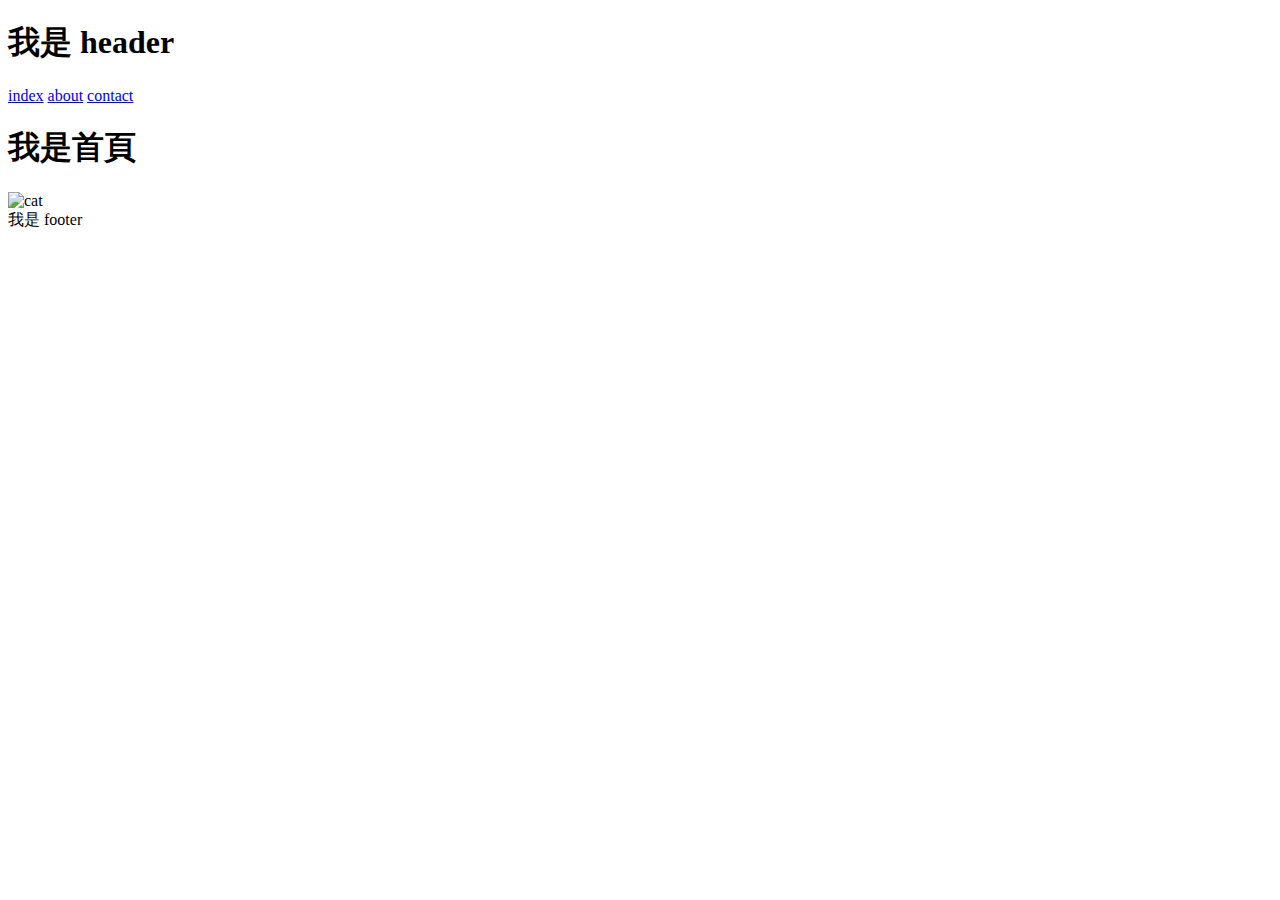
==== index.html @ 88dd93d3 "Updates" ====
<!DOCTYPE html>
<html lang="en">
  <head>
    <meta charset="UTF-8" />
    <meta http-equiv="X-UA-Compatible" content="IE=edge" />
    <meta name="viewport" content="width=device-width, initial-scale=1.0" />
    <title>index</title>
    <script type="module" crossorigin src="/2023-week4/assets/main-2d761428.js"></script>
    <link rel="stylesheet" href="/2023-week4/assets/main-4cfea7bd.css">
  </head>
  <body>
    <h1 class="header">我是 header</h1>
<a href="index.html">index</a>
<a href="about.html">about</a>
<a href="contact.html">contact</a>
    <h1 class="index-title">我是首頁</h1>
    <img src="/2023-week4/assets/cat-0c0689ae.jpg" style="width: 300px;" alt="cat">

    <footer class="footer">我是 footer</footer>
    
  </body>
</html>
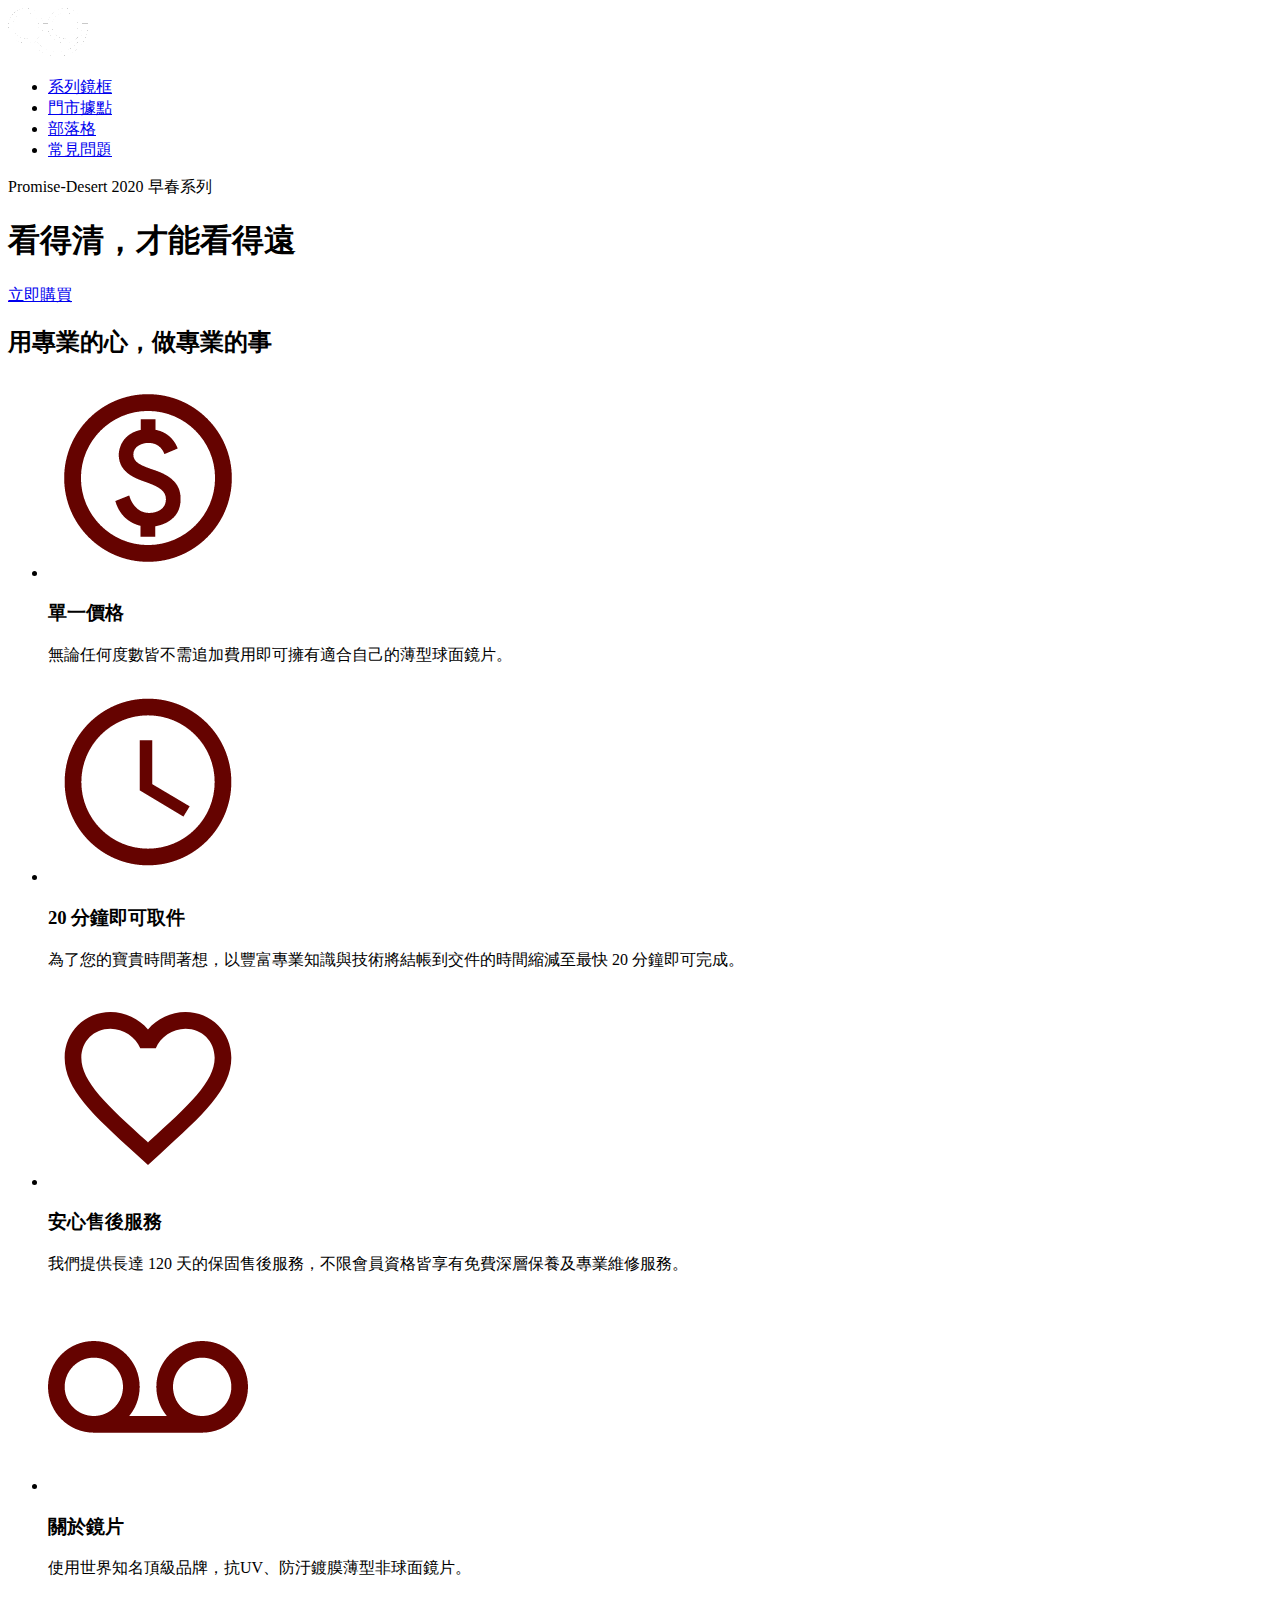
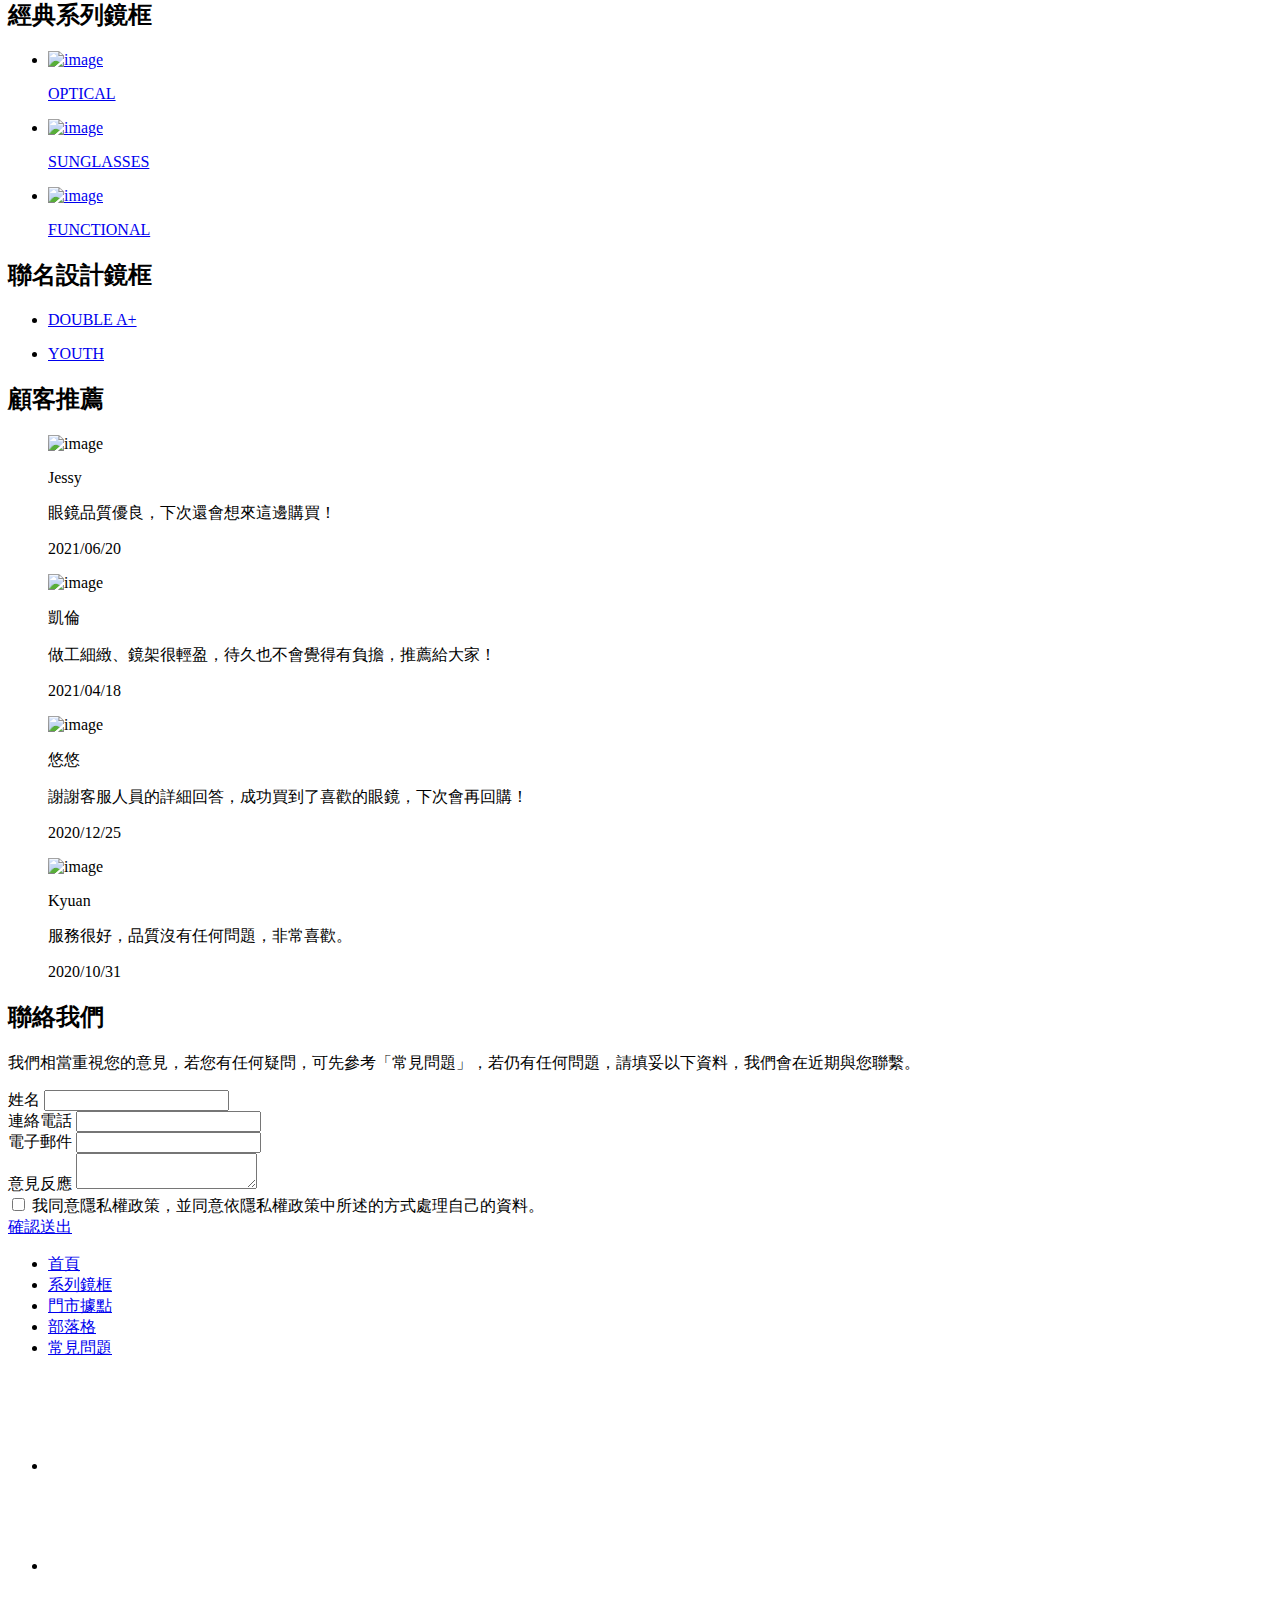
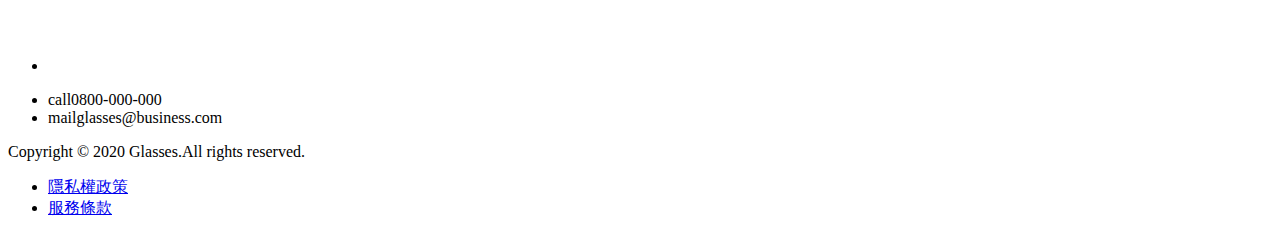
==== commit 999ffb08: "Updates" ====
--- a/index.html
+++ b/index.html
@@ -1,22 +1,216 @@
 <!DOCTYPE html>
 <html lang="en">
-  <head>
+<head>
     <meta charset="UTF-8" />
     <meta http-equiv="X-UA-Compatible" content="IE=edge" />
     <meta name="viewport" content="width=device-width, initial-scale=1.0" />
     <title>index</title>
-    <script type="module" crossorigin src="/2023-week4/assets/main-2d761428.js"></script>
-    <link rel="stylesheet" href="/2023-week4/assets/main-4cfea7bd.css">
-  </head>
-  <body>
-    <h1 class="header">我是 header</h1>
-<a href="index.html">index</a>
-<a href="about.html">about</a>
-<a href="contact.html">contact</a>
-    <h1 class="index-title">我是首頁</h1>
-    <img src="/2023-week4/assets/cat-0c0689ae.jpg" style="width: 300px;" alt="cat">
-
-    <footer class="footer">我是 footer</footer>
+  <script type="module" crossorigin src="/2023-week4/assets/main-947fdd14.js"></script>
+  <link rel="stylesheet" href="/2023-week4/assets/main-a9da2ec4.css">
+</head>
+<body>
+<div class="bg-secondary pt-4 pb-4 pb-sm-0">
+    <div class="container d-flex justify-between flex-sm-column navbar-wrap">
+        <a href="../pages/index.html" class="navbar-logo">
+            <img src="[data-uri]" alt="logo"></a>
+        <ul class="navbar-nav d-flex align-center wrap mt-sm-4">
+            <li class="navbar-item border-sm-right"><a href="../pages/product-optical.html"  class="navbar-link fs-5 d-block fs-sm-4 text-center">系列鏡框</a></li>
+            <li class="navbar-item"><a href="#"  class="navbar-link fs-5 d-block fs-sm-4 text-center">門市據點</a></li>
+            <li class="navbar-item border-sm-right"><a href="#"  class="navbar-link fs-5 d-block fs-sm-4 text-center">部落格</a></li>
+            <li class="navbar-item"><a href="#"  class="navbar-link fs-5 d-block fs-sm-4 text-center">常見問題</a></li>
+        </ul>
+    </div>
+</div> 
+<div class="banner">
+    <div class="container banner-text text-end d-flex flex-column justify-center">
+        <p class="text-primary fs-9">Promise-Desert 2020 早春系列</p>
+        <h1 class="text-primary h1">看得清，才能看得遠</h1>
+        <a class="text-white bg-secondary fs-5" href="#" >立即購買</a>
+    </div>
+</div>
+</body>
+
+<div class="service bg-light">
+<div class="container">
+    <h2 class="text-primary">用專業的心，做專業的事</h2>
+    <ul class="d-flex justify-center wrap pb-20">
+        <li class="service-item col-3 col-md-6 col-sm-12 mx-auto">
+            <img src="[data-uri]" alt="icon">
+            <h3 class="text-primary">單一價格</h3>
+            <p>無論任何度數皆不需追加費用即可擁有適合自己的薄型球面鏡片。</p>
+        </li>
+            <li class="service-item col-3 col-md-6 col-sm-12 mx-auto">
+            <img src="[data-uri]" alt="icon">
+            <h3 class="text-primary">20 分鐘即可取件</h3>
+            <p>為了您的寶貴時間著想，以豐富專業知識與技術將結帳到交件的時間縮減至最快 20 分鐘即可完成。</p>
+        </li>
+        <li class="service-item col-3 col-md-6 col-sm-12 mx-auto">
+            <img src="[data-uri]" alt="icon">
+            <h3 class="text-primary">安心售後服務</h3>
+            <p>我們提供長達 120 天的保固售後服務，不限會員資格皆享有免費深層保養及專業維修服務。</p>
+        </li>
+        <li class="service-item col-3 col-md-6 col-sm-12 mx-auto">
+            <img src="[data-uri]" alt="icon">
+            <h3 class="text-primary">關於鏡片</h3>
+            <p>使用世界知名頂級品牌，抗UV、防汙鍍膜薄型非球面鏡片。</p>
+        </li>
+    </ul>
+</div>
+</div>
+
+<div class="classic">
+<div class="container">
+    <h2 class="text-primary">經典系列鏡框</h2>
+    <ul class="d-flex justify-center wrap pb-20 ">
+        <li class="classic-item col-4 col-md-12 col-sm-12 text-center wrap mt-6">
+            <a href="#">
+                <div class="card"><img src="/2023-week4/assets/home-section3-1-bb26ab65.png" alt="image"></div>
+                <p class="text-secondary fs-12 text-900">OPTICAL</p>
+            </a>
+        </li>
+        <li class="classic-item col-4 col-md-12 col-sm-12 text-center mt-6">
+            <a href="#">
+                <div class="card"><img src="/2023-week4/assets/home-section3-2-38fdd6aa.png" alt="image"></div>
+                <p class="text-secondary fs-12 text-900">SUNGLASSES</p>
+            </a>
+        </li>
+        <li class="classic-item col-4 col-md-12 col-sm-12 text-center mt-6">
+            <a href="#">
+                <div class="card"><img src="/2023-week4/assets/home-section3-3-52db7b9d.png" alt="image"></div>
+                <p class="text-secondary fs-12 text-900">FUNCTIONAL</p>
+            </a>
+        </li>
+    </ul>
+</div>
+</div>
+
+<div class="cobranding">
+<div class="container">
+    <h2>聯名設計鏡框</h2>
+    <ul class="d-flex justify-center wrap">
+        <li class="cobranding-item col-6 col-md-12 col-sm-12 ">
+            <a href="#">
+                <div class="image1"></div>
+                <p class="text-secondary text-center text-900">DOUBLE A+</p>
+            </a>
+        </li>
+        <li class="cobranding-item col-6 col-md-12 col-sm-12">
+            <a href="#">
+                <div class="image2"></div>
+                <p class="text-secondary text-center text-900">YOUTH</p>
+            </a>
+        </li>
+    </ul>
+</div>
+</div> 
+
+<div class="comment pb-20">
+<div class="container">
+    <h2 class="text-primary">顧客推薦</h2>
+    <ul class="d-flex justify-between wrap">
+        <l1 class="comment-item col-3 col-md-6 col-sm-12">
+            <img src="/2023-week4/assets/home-section5-1-75717951.png" alt="image">
+            <div class="d-flex comment-item-text flex-column justify-between">
+                <div class="content">
+                    <p class="name">Jessy</p>
+                    <p>眼鏡品質優良，下次還會想來這邊購買！</p></div>
+                <p class="date text-grey-1">2021/06/20</p>
+            </div>
+        </l1>
+        <l1 class="comment-item col-3 col-md-6 col-sm-12">
+            <img src="/2023-week4/assets/home-section5-2-bf28c8b7.png" alt="image">
+            <div class="d-flex comment-item-text flex-column justify-between">
+                <div class="content">
+                    <p class="name">凱倫</p>
+                    <p>做工細緻、鏡架很輕盈，待久也不會覺得有負擔，推薦給大家！</p></div>
+                <p class="date text-grey-1">2021/04/18</p>
+            </div>
+        </l1>
+        <l1 class="comment-item col-3 col-md-6 col-sm-12">
+            <img src="/2023-week4/assets/home-section5-3-978a0702.png" alt="image">
+            <div class="d-flex comment-item-text flex-column justify-between">
+                <div class="content">
+                    <p class="name">悠悠</p>
+                    <p>謝謝客服人員的詳細回答，成功買到了喜歡的眼鏡，下次會再回購！</p></div>
+                <p class="date text-grey-1">2020/12/25</p>
+            </div>
+        </l1>
+        <l1 class="comment-item col-3 col-md-6 col-sm-12">
+            <img src="/2023-week4/assets/home-section5-4-cc3480ec.png" alt="image">
+            <div class="d-flex comment-item-text flex-column justify-between">
+                <div class="content">
+                    <p class="name">Kyuan</p>
+                    <p>服務很好，品質沒有任何問題，非常喜歡。</p></div>
+                <p class="date text-grey-1">2020/10/31</p>
+            </div>
+        </l1>
+    </ul>
+</div>
+</div>
+
+<div class="contact bg-light pb-20">
+<div class="container">
+    <h2 class="text-primary">聯絡我們</h2>
+    <div class="col-6 col-md-10 col-ms-12 mx-auto">
+        <p class="contact-content">我們相當重視您的意見，若您有任何疑問，可先參考「常見問題」，若仍有任何問題，請填妥以下資料，我們會在近期與您聯繫。</p>
+        <form>
+            <div class="mb-4">
+                <label class="mb-2 d-block" for="name">姓名</label>
+                <input id="name" class="input-style" type="text">
+            </div>
+            <div class="mb-4">
+                <label class="mb-2 d-block" for="phone">連絡電話</label>
+                <input id="phone" class="input-style" type="tel">
+            </div>
+            <div class="mb-4">
+                <label class="mb-2 d-block" for="email">電子郵件</label>
+                <input id="email" class="input-style" type="email">
+            </div>
+            <div class="mb-4">
+                <label lass="mb-2 d-block" for="feedback">意見反應</label>
+                <textarea id="feedback" class="input-style feedback"></textarea>
+            </div>
+            <div class="d-flex align-start">
+                <input class="form-checkbox mr-1" type="checkbox" id="form-checkbox">
+                <label class="mb-2 d-block" for="form-checkbox">我同意隱私權政策，並同意依隱私權政策中所述的方式處理自己的資料。</label>
+            </div>
+            <a class="mx-auto d-block bg-secondary form-btn" href="#">確認送出</a>
+        </form>
+    </div>
+</div>
+</div>
+
+    <div class="footer bg-secondary pt-15 pt-sm-0 ">
+    <div class="container">
+        <div class="footer-content d-flex justify-between justify-sm-end">
+            <ul class="footer-item d-flex">
+                <li class="mr-48"><a href="#">首頁</a></li>
+                <li class="mr-48"><a href="#">系列鏡框</a></li>
+                <li class="mr-48"><a href="#">門市據點</a></li>
+                <li class="mr-48"><a href="#">部落格</a></li>
+                <li class="mr-48" ><a href="#">常見問題</a></li>
+            </ul>
+            <ul class="media d-flex">
+            <li ><a href="#"><img src="[data-uri]" alt="image"></a></li>
+            <li ><a href="#"><img src="[data-uri]" alt="image"></a></li>
+            <li ><a href="#"><img src="[data-uri]" alt="image"></a></li>
+            </ul>
+        </div>
+        <div class="footer-contact mt-sm-6">
+            <ul>
+                <li class="mb-2"><span class="material-symbols-outlined icon">call</span><span>0800-000-000</span></li>
+                <li class="mb-2"><span class="material-symbols-outlined icon">mail</span><span>glasses@business.com</span></li>
+            </ul>
+        </div>
+        <div class="d-flex justify-between detail wrap">
+            <p>Copyright © 2020 Glasses.All rights reserved.</p>
+            <ul class="d-flex rule wrap">
+                <li class="ml-48"><a  href="#">隱私權政策</a> </li>
+                <li class="ml-48"><a  href="#">服務條款</a> </li>
+            </ul>
+        </div>
+    </div>
+</div>
     
-  </body>
+</body>
 </html>
